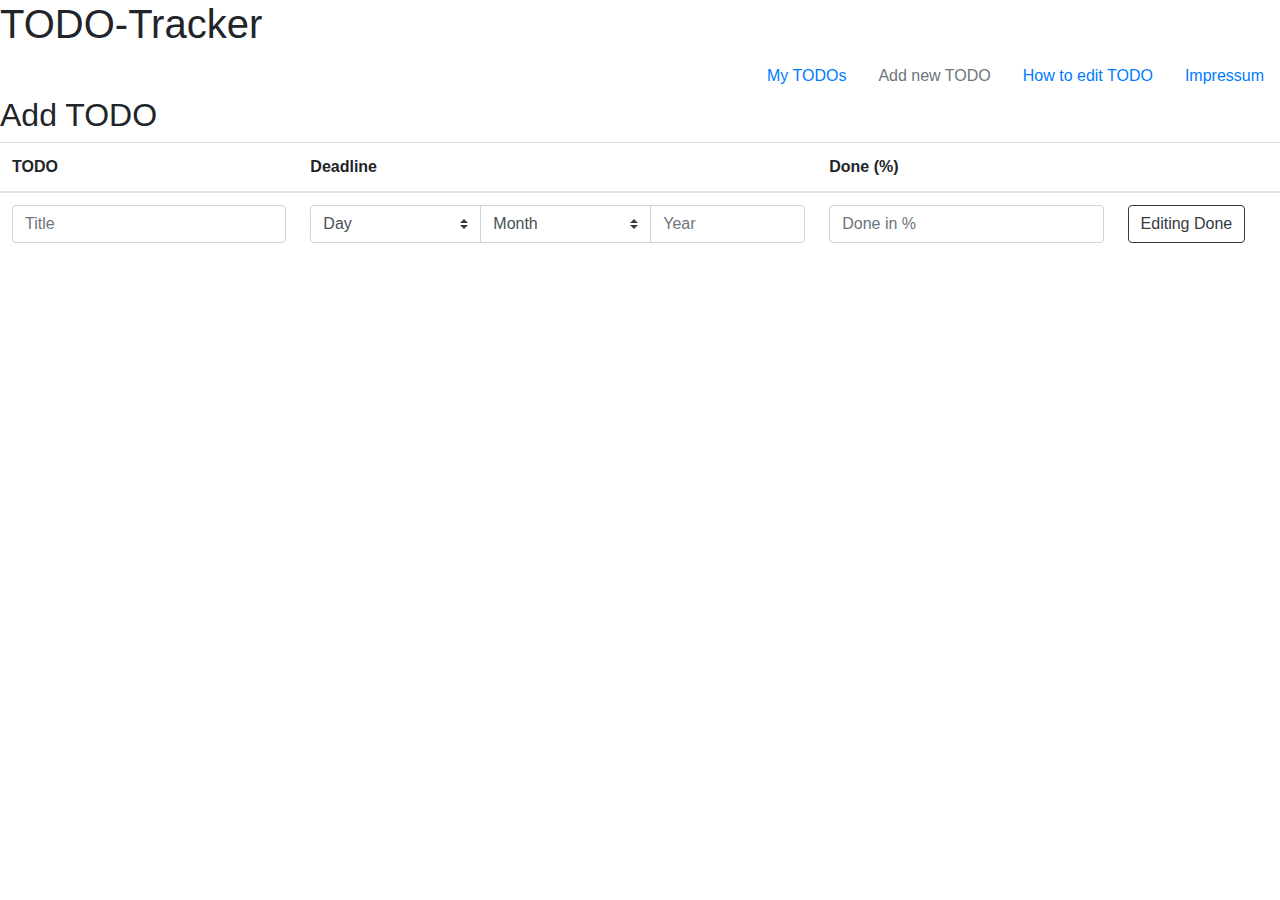
==== addTODO.html @ 8610a36f "Rechtschreibfehler korrigiert" ====
<!doctype html>
<html lang="en">
  <head>
    <!-- Required meta tags -->
    <meta charset="utf-8">
    <meta name="viewport" content="width=device-width, initial-scale=1, shrink-to-fit=no">

    <!-- Bootstrap CSS -->
    <link rel="stylesheet" href="https://maxcdn.bootstrapcdn.com/bootstrap/4.0.0/css/bootstrap.min.css" integrity="sha384-Gn5384xqQ1aoWXA+058RXPxPg6fy4IWvTNh0E263XmFcJlSAwiGgFAW/dAiS6JXm" crossorigin="anonymous">

    <title>TODO-Tracker</title>
  </head>
  <body>
    <h1>TODO-Tracker</h1>
    
    <!--Menu to navigate to subpages-->
	<nav>
        <ul class="nav justify-content-end flex-column flex-sm-row">
      <li class="nav-item">
        <a class="nav-link flex-sm-fill " href="index.html">My TODOs</a>
      </li>
      <li class="nav-item">
        <a class="nav-link flex-sm-fill disabled" href="addTODO.html">Add new TODO</a>
      </li>
      <li class="nav-item">
        <a class="nav-link flex-sm-fill " href="editTODO.html">How to edit TODO</a>
      </li>
      <li class="nav-item">
        <a class="nav-link flex-sm-fill " href="impressum.html">Impressum</a>
      </li>
		</ul>
	</nav>
	
	<main>
		<h2>Add TODO</h2>
		<div class = "table-responsive">
		<table class="table">
		  <thead>
			<tr>
			  <th>TODO</th>
			  <th>Deadline</th>
			  <th>Done (%)</th>
			  <th></th>
			</tr>
		  </thead>
		  <tbody>
			<tr>
			  <td>
				<div class="input-group mb-3">
					<input type="text" class="form-control" placeholder="Title" aria-label="Title" aria-describedby="basic-addon2"></input>
				</div>
			  </td>
			  <td>
				<div class="input-group ">
				  <select class="custom-select" id="inputGroupSelect01">
					<option selected>Day</option>
					<option value="1">01</option>
					<option value="2">02</option>
					<option value="3">03</option>
					<option value="4">04</option>
					<option value="5">05</option>
					<option value="6">06</option>
					<option value="7">07</option>
					<option value="8">08</option>
					<option value="9">09</option>
					<option value="10">10</option>
					<option value="11">11</option>
					<option value="12">12</option>
					<option value="13">13</option>
					<option value="14">14</option>
					<option value="15">15</option>
					<option value="16">16</option>
					<option value="17">17</option>
					<option value="18">18</option>
					<option value="19">19</option>
					<option value="20">20</option>
					<option value="21">21</option>
					<option value="22">22</option>
					<option value="23">23</option>
					<option value="24">24</option>
					<option value="25">25</option>
					<option value="26">26</option>
					<option value="27">27</option>
					<option value="28">28</option>
					<option value="29">29</option>
					<option value="30">30</option>
					<option value="31">31</option>
				  </select>
				  <select class="custom-select" id="inputGroupSelect01">
					<option selected>Month</option>
					<option value="1">January</option>
					<option value="2">February</option>
					<option value="3">March</option>
					<option value="4">April</option>
					<option value="5">May</option>
					<option value="6">June</option>
					<option value="7">July</option>
					<option value="8">August</option>
					<option value="9">September</option>
					<option value="10">October</option>
					<option value="11">November</option>
					<option value="12">December</option>
				  </select>
				  <input type="text" class="form-control" placeholder="Year" aria-label="Year" aria-describedby="basic-addon1">
				</div>
				</td>
			  <td>
				<input type="text" class="form-control" placeholder="Done in %" aria-label="Done in %" aria-describedby="basic-addon2"></input>
			  </td>
			  <td>
				<button type="button" class="btn btn-outline-dark">Editing Done</button></td>
			</tr>
		</table>
		</div>
	</main>
	
  </body>
</html>
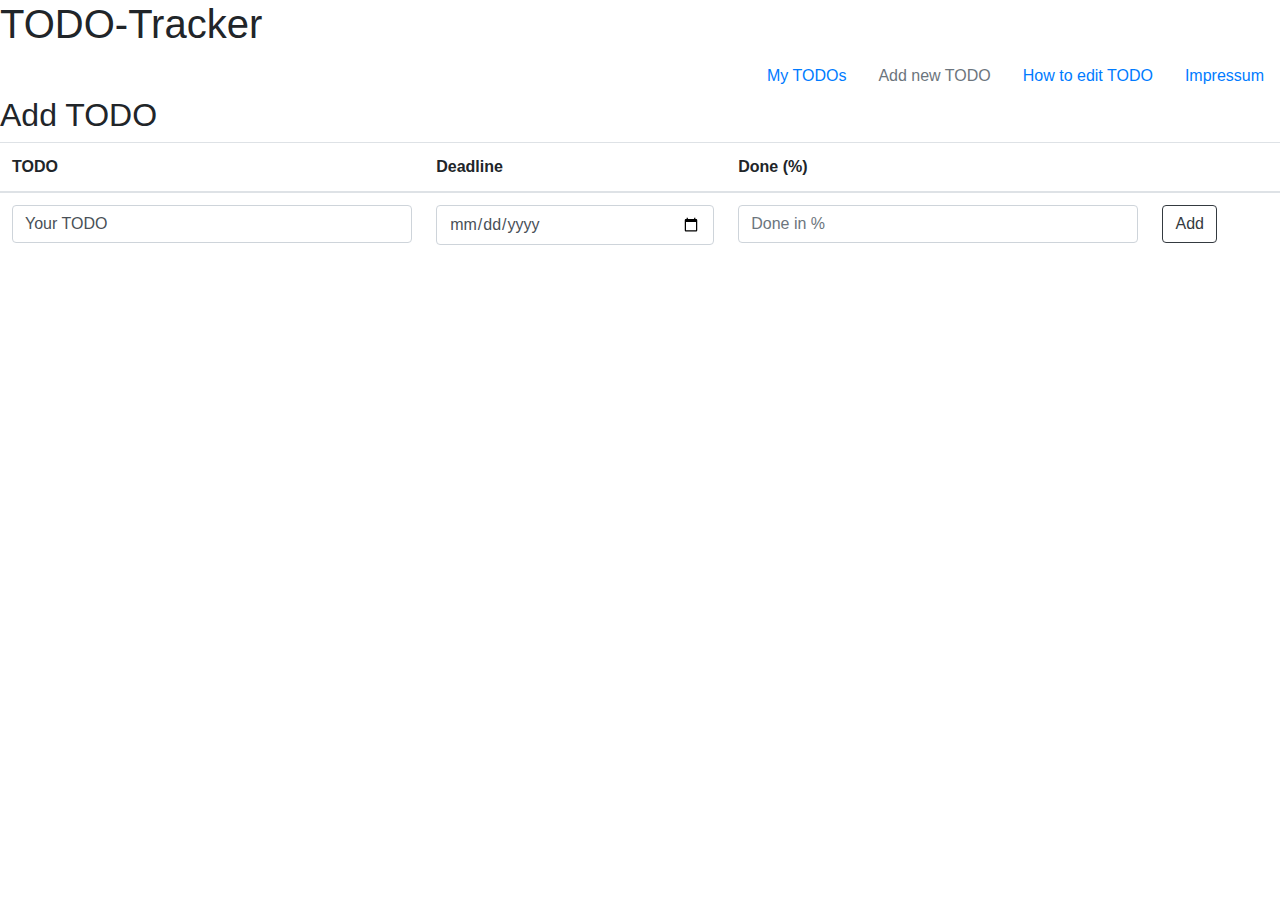
==== commit a9c38756: "calender added" ====
--- a/addTODO.html
+++ b/addTODO.html
@@ -9,7 +9,7 @@
 
     <!-- Bootstrap CSS -->
     <link rel="stylesheet" href="https://maxcdn.bootstrapcdn.com/bootstrap/4.0.0/css/bootstrap.min.css" integrity="sha384-Gn5384xqQ1aoWXA+058RXPxPg6fy4IWvTNh0E263XmFcJlSAwiGgFAW/dAiS6JXm" crossorigin="anonymous">
-
+     
     <title>TODO-Tracker</title>
   </head>
   <body>
@@ -35,86 +35,28 @@
 	
 	<main>
 		<h2>Add TODO</h2>
-		<div class = "table-responsive">
-		<table class="table">
-		  <thead>
-			<tr>
-			  <th>TODO</th>
-			  <th>Deadline</th>
-			  <th>Done (%)</th>
-			  <th></th>
-			</tr>
-		  </thead>
-		  <tbody>
-			<tr>
-			  <td>
-				<div class="input-group mb-3">
-					<input type="text" class="form-control" placeholder="Title" aria-label="Title" aria-describedby="basic-addon2"></input>
-				</div>
-			  </td>
-			  <td>
-				<div class="input-group ">
-				  <select class="custom-select" id="inputGroupSelect01">
-					<option selected>Day</option>
-					<option value="1">01</option>
-					<option value="2">02</option>
-					<option value="3">03</option>
-					<option value="4">04</option>
-					<option value="5">05</option>
-					<option value="6">06</option>
-					<option value="7">07</option>
-					<option value="8">08</option>
-					<option value="9">09</option>
-					<option value="10">10</option>
-					<option value="11">11</option>
-					<option value="12">12</option>
-					<option value="13">13</option>
-					<option value="14">14</option>
-					<option value="15">15</option>
-					<option value="16">16</option>
-					<option value="17">17</option>
-					<option value="18">18</option>
-					<option value="19">19</option>
-					<option value="20">20</option>
-					<option value="21">21</option>
-					<option value="22">22</option>
-					<option value="23">23</option>
-					<option value="24">24</option>
-					<option value="25">25</option>
-					<option value="26">26</option>
-					<option value="27">27</option>
-					<option value="28">28</option>
-					<option value="29">29</option>
-					<option value="30">30</option>
-					<option value="31">31</option>
-				  </select>
-				  <select class="custom-select" id="inputGroupSelect01">
-					<option selected>Month</option>
-					<option value="1">January</option>
-					<option value="2">February</option>
-					<option value="3">March</option>
-					<option value="4">April</option>
-					<option value="5">May</option>
-					<option value="6">June</option>
-					<option value="7">July</option>
-					<option value="8">August</option>
-					<option value="9">September</option>
-					<option value="10">October</option>
-					<option value="11">November</option>
-					<option value="12">December</option>
-				  </select>
-				  <input type="text" class="form-control" placeholder="Year" aria-label="Year" aria-describedby="basic-addon1">
-				</div>
-				</td>
-			  <td>
-				<input type="text" class="form-control" placeholder="Done in %" aria-label="Done in %" aria-describedby="basic-addon2"></input>
-			  </td>
-			  <td>
-				<button type="button" class="btn btn-outline-dark">Editing Done</button></td>
-			</tr>
-		</table>
-		</div>
+			<form class="form">
+    			<div class="table-responsive">
+        			<table class="table">
+			            <thead>
+			                <tr>
+							  <th>TODO</th>
+							  <th>Deadline</th>
+							  <th>Done (%)</th>
+							  <th></th>
+							</tr>
+			            </thead>
+			            <tbody>
+			                <tr>
+			                    <td><input type="text" class="form-control" value="Your TODO"/></td>
+			                    <td><input type="date" class="form-control"/></td>
+			                    <td><input type="text" class="form-control" placeholder="Done in %" aria-label="Done in %" aria-describedby="basic-addon2"></input></td>
+			                  	<td><button type="button" class="btn btn-outline-dark">Add</button></td>
+			                </tr>
+			            </tbody>
+			        </table>
+			    </div>
+			</form>
 	</main>
-	
   </body>
 </html>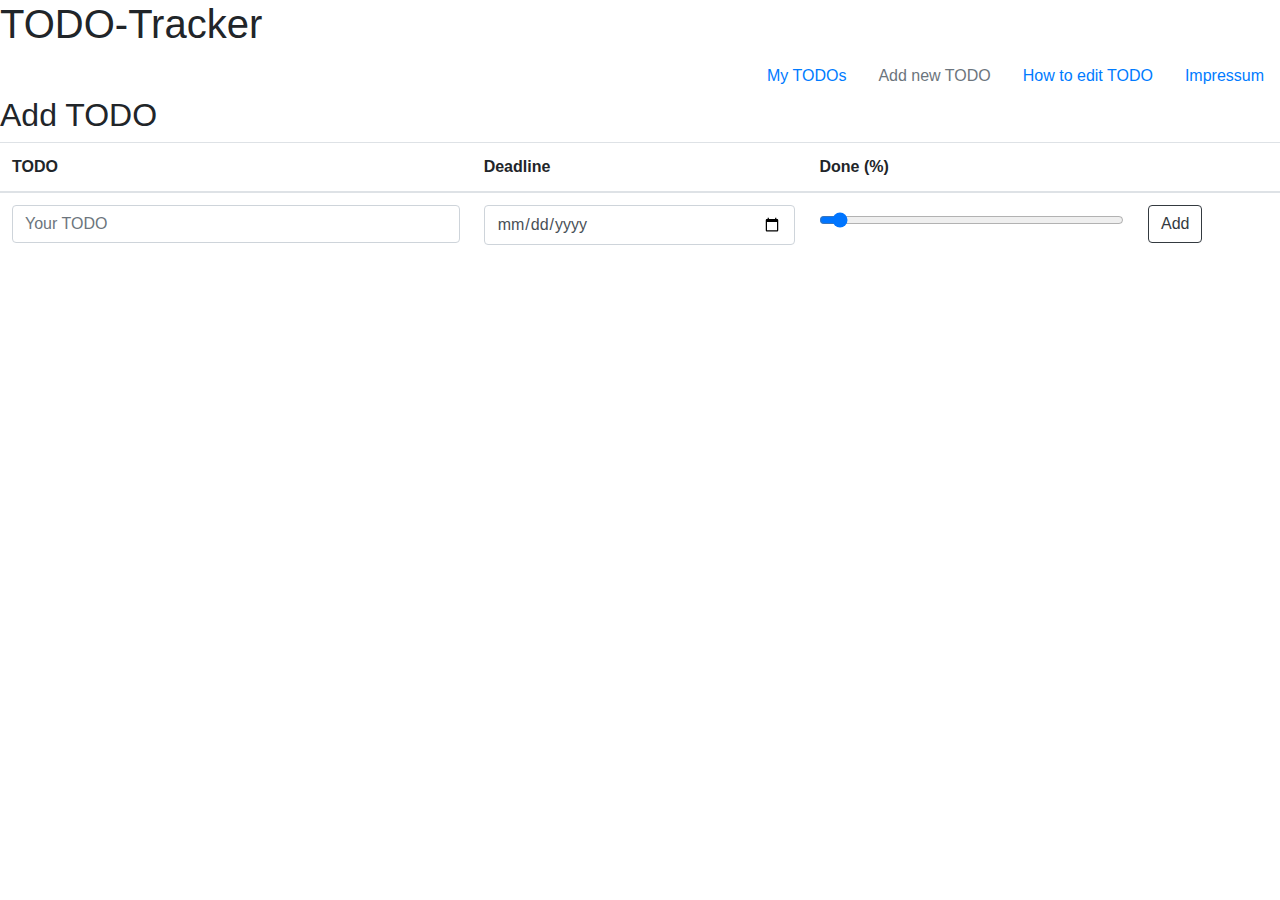
==== commit a27e7b4d: "Add files via upload" ====
--- a/addTODO.html
+++ b/addTODO.html
@@ -1,4 +1,3 @@
-
 
 <!doctype html>
 <html lang="en">
@@ -9,7 +8,6 @@
 
     <!-- Bootstrap CSS -->
     <link rel="stylesheet" href="https://maxcdn.bootstrapcdn.com/bootstrap/4.0.0/css/bootstrap.min.css" integrity="sha384-Gn5384xqQ1aoWXA+058RXPxPg6fy4IWvTNh0E263XmFcJlSAwiGgFAW/dAiS6JXm" crossorigin="anonymous">
-     
     <title>TODO-Tracker</title>
   </head>
   <body>
@@ -36,7 +34,7 @@
 	<main>
 		<h2>Add TODO</h2>
 			<form class="form">
-    			<div class="table-responsive">
+    			<div class="table-responsive l-y-5">
         			<table class="table">
 			            <thead>
 			                <tr>
@@ -48,9 +46,9 @@
 			            </thead>
 			            <tbody>
 			                <tr>
-			                    <td><input type="text" class="form-control" value="Your TODO"/></td>
+			                    <td><input type="text" class="form-control" placeholder="Your TODO" required></td>
 			                    <td><input type="date" class="form-control"/></td>
-			                    <td><input type="text" class="form-control" placeholder="Done in %" aria-label="Done in %" aria-describedby="basic-addon2"></input></td>
+			                    <td><input type="range" name="Done in %" value="0" min="0" max="100"  class="form-control" required></input></td>
 			                  	<td><button type="button" class="btn btn-outline-dark">Add</button></td>
 			                </tr>
 			            </tbody>
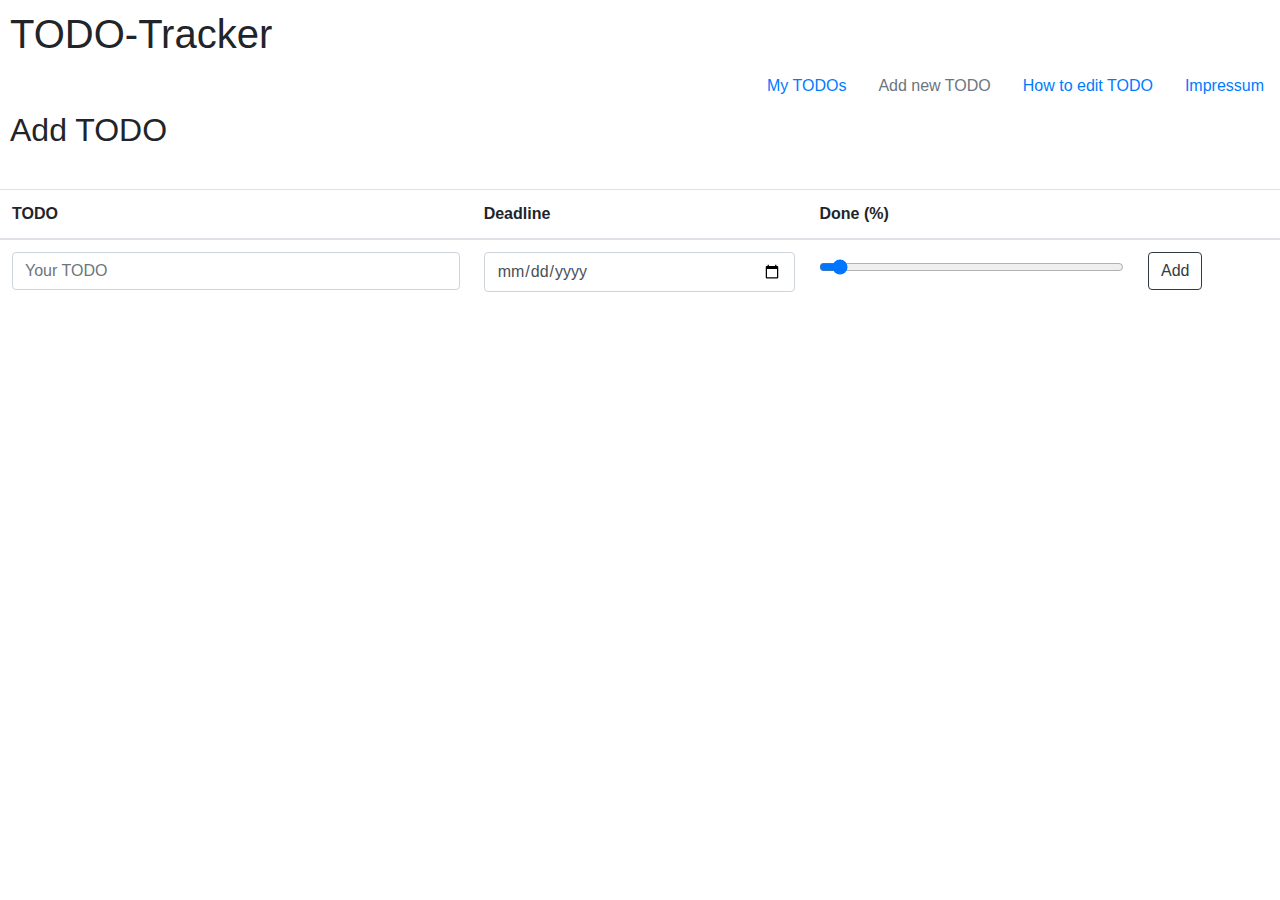
==== commit fa4d7940: "kleine Überarbeitung mit css" ====
--- a/addTODO.html
+++ b/addTODO.html
@@ -1,4 +1,3 @@
-
 <!doctype html>
 <html lang="en">
   <head>
@@ -8,7 +7,9 @@
 
     <!-- Bootstrap CSS -->
     <link rel="stylesheet" href="https://maxcdn.bootstrapcdn.com/bootstrap/4.0.0/css/bootstrap.min.css" integrity="sha384-Gn5384xqQ1aoWXA+058RXPxPg6fy4IWvTNh0E263XmFcJlSAwiGgFAW/dAiS6JXm" crossorigin="anonymous">
-    <title>TODO-Tracker</title>
+	<link rel="stylesheet" type="text/css" href="todos.css">
+	
+	<title>TODO-Tracker</title>
   </head>
   <body>
     <h1>TODO-Tracker</h1>
@@ -23,7 +24,7 @@
         <a class="nav-link flex-sm-fill disabled" href="addTODO.html">Add new TODO</a>
       </li>
       <li class="nav-item">
-        <a class="nav-link flex-sm-fill " href="editTODO.html">How to edit TODO</a>
+        <a class="nav-link flex-sm-fill " href="howToeditTODO.html">How to edit TODO</a>
       </li>
       <li class="nav-item">
         <a class="nav-link flex-sm-fill " href="impressum.html">Impressum</a>
@@ -34,7 +35,7 @@
 	<main>
 		<h2>Add TODO</h2>
 			<form class="form">
-    			<div class="table-responsive l-y-5">
+    			<div class="table-responsive">
         			<table class="table">
 			            <thead>
 			                <tr>
@@ -47,7 +48,7 @@
 			            <tbody>
 			                <tr>
 			                    <td><input type="text" class="form-control" placeholder="Your TODO" required></td>
-			                    <td><input type="date" class="form-control"/></td>
+			                    <td><input type="date" class="form-control"></input></td>
 			                    <td><input type="range" name="Done in %" value="0" min="0" max="100"  class="form-control" required></input></td>
 			                  	<td><button type="button" class="btn btn-outline-dark">Add</button></td>
 			                </tr>
--- a/todos.css
+++ b/todos.css
@@ -0,0 +1,10 @@
+h1 {
+	margin-top: 10px;
+	margin-left: 10px;
+}
+
+h2 {
+	margin-top: 5px;
+	margin-left: 10px;
+	margin-bottom: 40px;
+}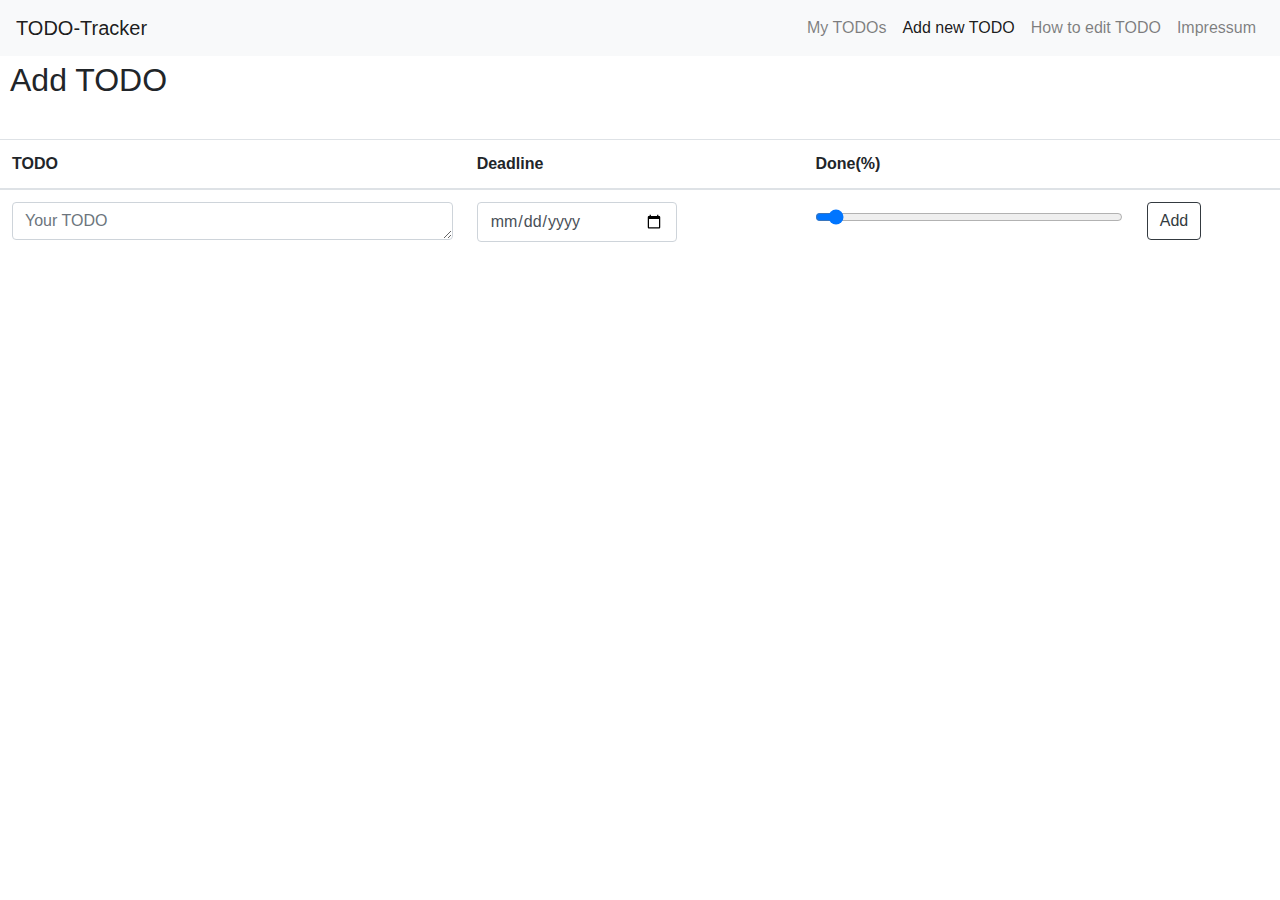
==== commit bcb0471e: "consistent navbar, minor changes" ====
--- a/addTODO.html
+++ b/addTODO.html
@@ -8,54 +8,56 @@
     <!-- Bootstrap CSS -->
     <link rel="stylesheet" href="https://maxcdn.bootstrapcdn.com/bootstrap/4.0.0/css/bootstrap.min.css" integrity="sha384-Gn5384xqQ1aoWXA+058RXPxPg6fy4IWvTNh0E263XmFcJlSAwiGgFAW/dAiS6JXm" crossorigin="anonymous">
 	<link rel="stylesheet" type="text/css" href="todos.css">
+	<link rel="icon" type="image/svg+xml" href="favicon.svg" sizes="any">
 	
 	<title>TODO-Tracker</title>
   </head>
   <body>
-    <h1>TODO-Tracker</h1>
-    
     <!--Menu to navigate to subpages-->
-	<nav>
-        <ul class="nav justify-content-end flex-column flex-sm-row">
-      <li class="nav-item">
-        <a class="nav-link flex-sm-fill " href="index.html">My TODOs</a>
-      </li>
-      <li class="nav-item">
-        <a class="nav-link flex-sm-fill disabled" href="addTODO.html">Add new TODO</a>
-      </li>
-      <li class="nav-item">
-        <a class="nav-link flex-sm-fill " href="howToeditTODO.html">How to edit TODO</a>
-      </li>
-      <li class="nav-item">
-        <a class="nav-link flex-sm-fill " href="impressum.html">Impressum</a>
-      </li>
-		</ul>
-	</nav>
-	
+	<div>
+		<nav class="navbar navbar-expand-md navbar-light bg-light">
+			<a class="navbar-brand" href="#">TODO-Tracker</a>
+			<button class="navbar-toggler navbar-toggler-right" type="button" data-toggle="collapse" data-target="#navbar1" aria-controls="navbar1" aria-expanded="false" aria-label="Toggle navigation">
+				<span class="navbar-toggler-icon"></span>
+			</button>
+			<div class="collapse navbar-collapse justify-content-end" id="navbar1">
+				<ul class="navbar-nav">
+					<li class="nav-item"><a class="nav-link" href="index.html">My TODOs</a></li>
+					<li class="nav-item"><a class="nav-link active" href="addTODO.html">Add new TODO</a></li>
+					<li class="nav-item"><a class="nav-link" href="howToeditTODO.html">How to edit TODO</a></li>
+					<li class="nav-item"><a class="nav-link" href="impressum.html">Impressum</a></li>
+				</ul>
+			</div>
+		</nav>
+	<!-- End of Navbar -->
 	<main>
 		<h2>Add TODO</h2>
 			<form class="form">
     			<div class="table-responsive">
         			<table class="table">
 			            <thead>
-			                <tr>
+							<tr>
 							  <th>TODO</th>
 							  <th>Deadline</th>
-							  <th>Done (%)</th>
+							  <th>Done(%)</th>
 							  <th></th>
 							</tr>
 			            </thead>
 			            <tbody>
-			                <tr>
-			                    <td><input type="text" class="form-control" placeholder="Your TODO" required></td>
-			                    <td><input type="date" class="form-control"></input></td>
-			                    <td><input type="range" name="Done in %" value="0" min="0" max="100"  class="form-control" required></input></td>
+			                <tr><td><textarea class = "form-control" rows = "1" maxlength="160" placeholder="Your TODO" 	required></textarea></td>
+			                    <td><input type="date" class="calender form-control"></input></td>
+			                    <td><input type="range" name="Done in %" value="0" min="0" max="100" class="range form-control" required></input></td>
 			                  	<td><button type="button" class="btn btn-outline-dark">Add</button></td>
 			                </tr>
 			            </tbody>
 			        </table>
 			    </div>
 			</form>
-	</main>
+</main>
+
+    <!-- jQuery first, then Popper.js, then Bootstrap JS -->
+    <script src="https://code.jquery.com/jquery-3.2.1.slim.min.js" integrity="sha384-KJ3o2DKtIkvYIK3UENzmM7KCkRr/rE9/Qpg6aAZGJwFDMVNA/GpGFF93hXpG5KkN" crossorigin="anonymous"></script>
+    <script src="https://cdnjs.cloudflare.com/ajax/libs/popper.js/1.12.9/umd/popper.min.js" integrity="sha384-ApNbgh9B+Y1QKtv3Rn7W3mgPxhU9K/ScQsAP7hUibX39j7fakFPskvXusvfa0b4Q" crossorigin="anonymous"></script>
+    <script src="https://maxcdn.bootstrapcdn.com/bootstrap/4.0.0/js/bootstrap.min.js" integrity="sha384-JZR6Spejh4U02d8jOt6vLEHfe/JQGiRRSQQxSfFWpi1MquVdAyjUar5+76PVCmYl" crossorigin="anonymous"></script>
   </body>
 </html>--- a/todos.css
+++ b/todos.css
@@ -7,4 +7,18 @@
 	margin-top: 5px;
 	margin-left: 10px;
 	margin-bottom: 40px;
-}+}
+
+p {
+	margin-top: 50px;
+	margin-left: 10px;
+	margin-bottom: 2px;
+}
+
+.range{
+	min-width: 75px;
+}
+
+.calender{
+	max-width: 200px;
+}
